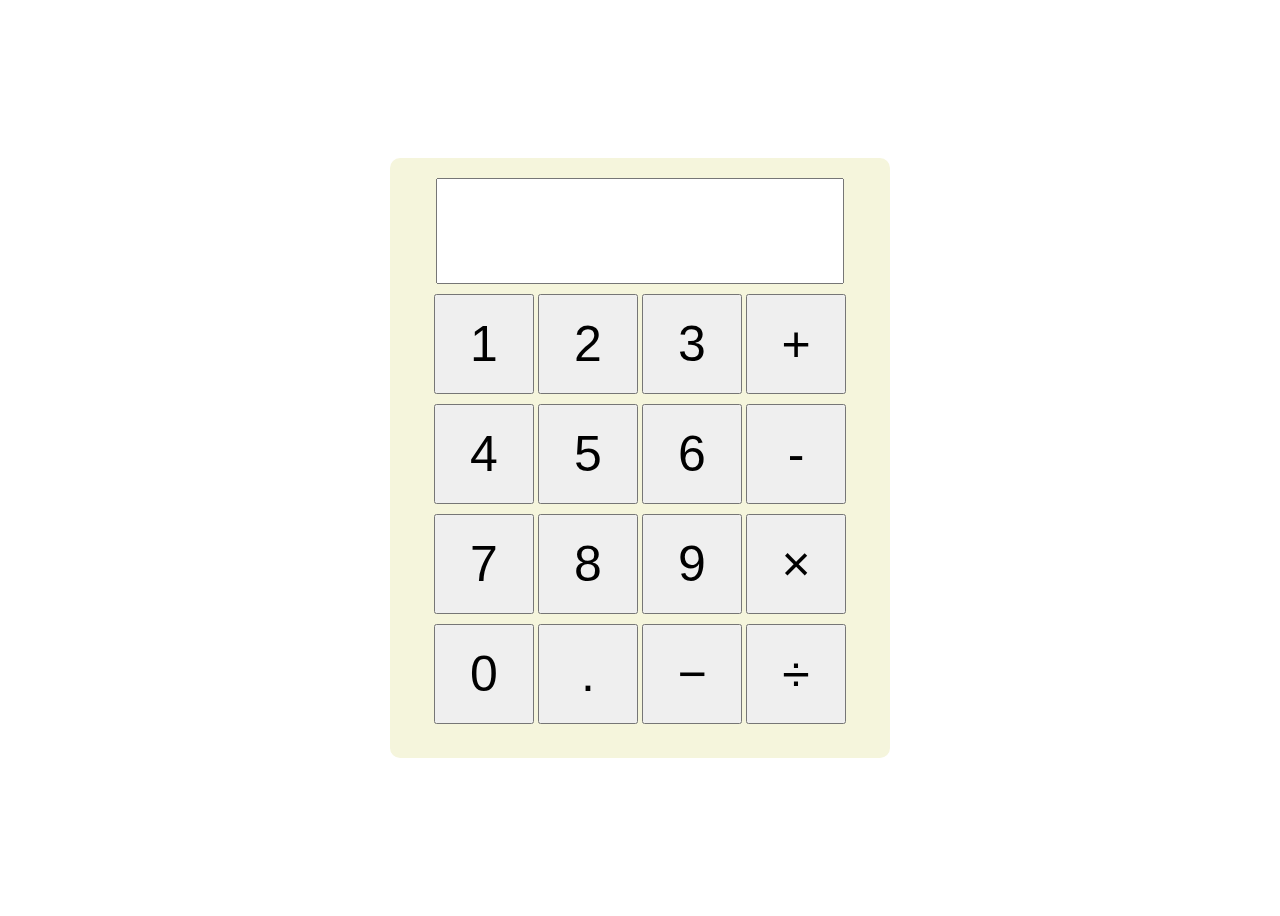
==== calculator/calculator.html @ 25198abd "ファイルの作成とhtml,cssの作成" ====
<!DOCTYPE html>
<html>
  <head>
    <meta charset="utf-8" />
    <meta name="viewport" content="width=device-width" />
    <link rel="stylesheet" type="text/css" href="calculator.css" />
    <script src="calculator.js"></script>
    <title>calculator</title>
  </head>
  <body>
    <div class="layout">
      <div class="layout_box">
        <form>
          <div>
            <input type="number" class="inputnumber" />
          </div>
          <div>
            <button class="button">1</button>
            <button class="button">2</button>
            <button class="button">3</button>
            <button class="button">+</button>
          </div>
          <div>
            <button class="button">4</button>
            <button class="button">5</button>
            <button class="button">6</button>
            <button class="button">-</button>
          </div>
          <div>
            <button class="button">7</button>
            <button class="button">8</button>
            <button class="button">9</button>
            <button class="button">×</button>
          </div>
          <div>
            <button class="button">0</button>
            <button class="button">.</button>
            <button class="button">−</button>
            <button class="button">÷</button>
          </div>
        </form>
      </div>
    </div>
  </body>
</html>
---- calculator/calculator.css ----
.layout {
  width: 100%;
  height: 100vh;
  display: flex;
  justify-content: center;
  align-items: center;
}

.layout_box {
  box-sizing: border-box;
  width: 500px;
  height: 600px;
  background-color: beige;
  border-radius: 10px;
  text-align: center;
  padding: 20px 0;
}

.inputnumber {
  width: 400px;
  height: 100px;
  margin-bottom: 10px;
  font-size: 50px;
}

.button {
  width: 100px;
  height: 100px;
  font-size: 50px;
  margin-bottom: 10px;
}
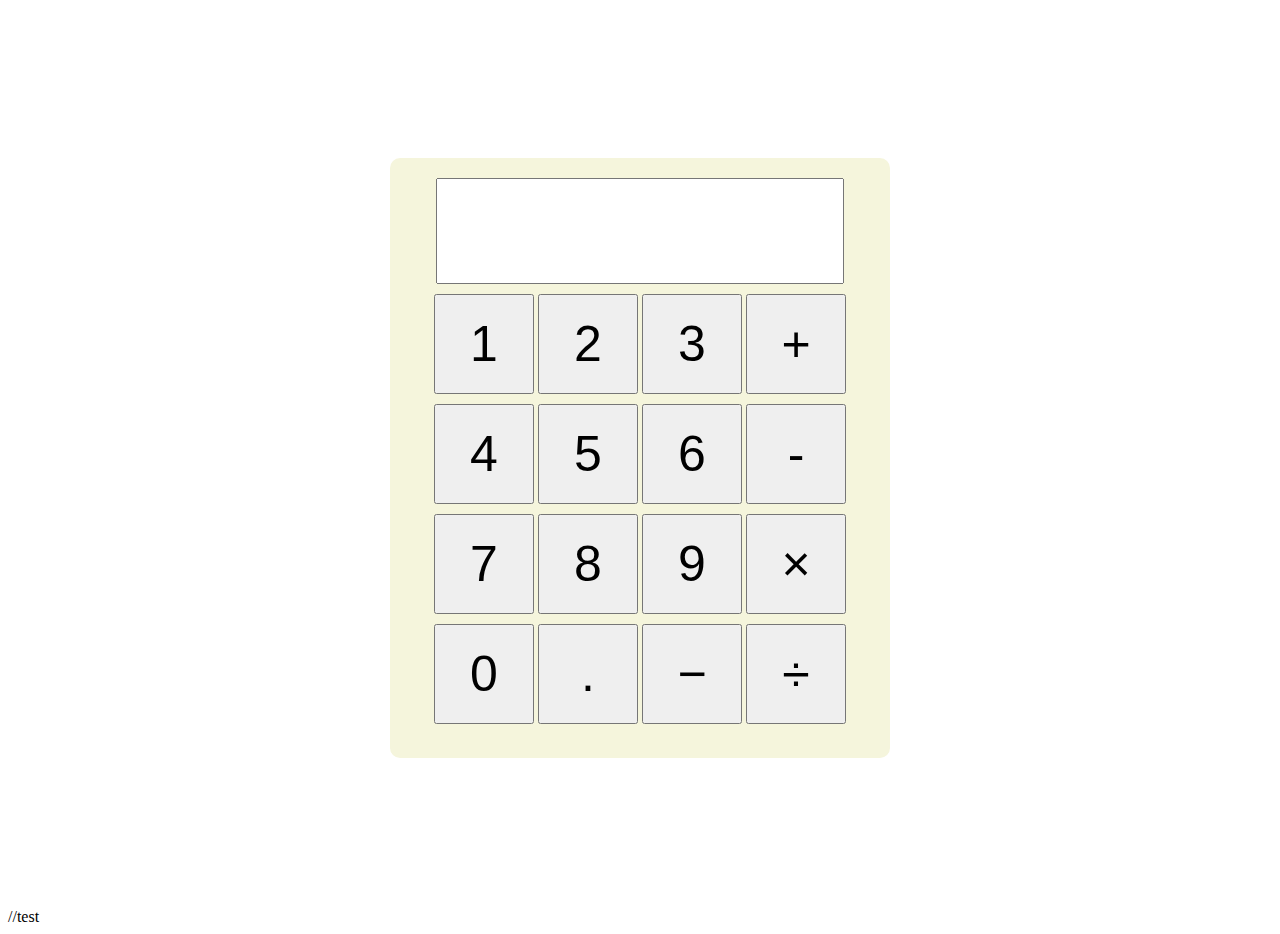
==== commit 96f883cf: "ファイルの作成とhtml,cssの作成" ====
--- a/calculator/calculator.html
+++ b/calculator/calculator.html
@@ -43,3 +43,4 @@
     </div>
   </body>
 </html>
+//test
--- a/calculator/calculator.css
+++ b/calculator/calculator.css
@@ -29,3 +29,4 @@
   font-size: 50px;
   margin-bottom: 10px;
 }
+//test
